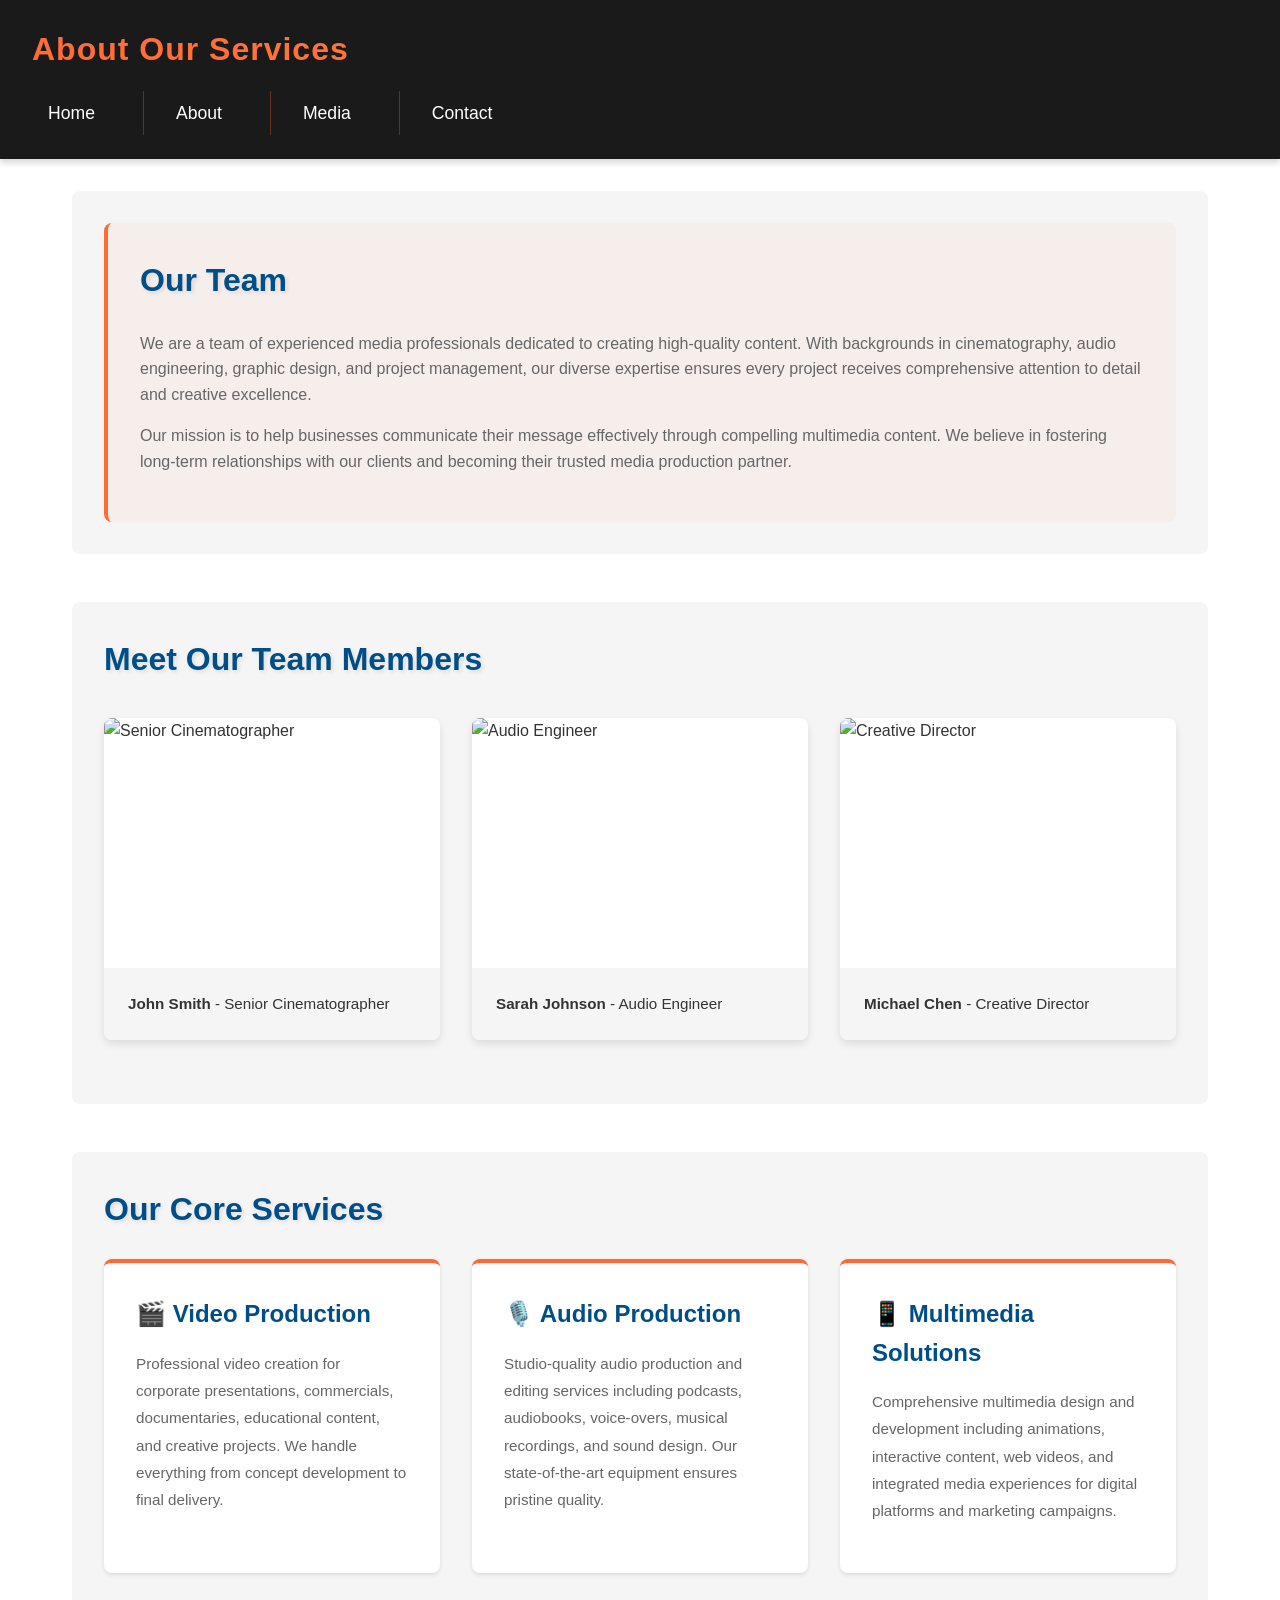
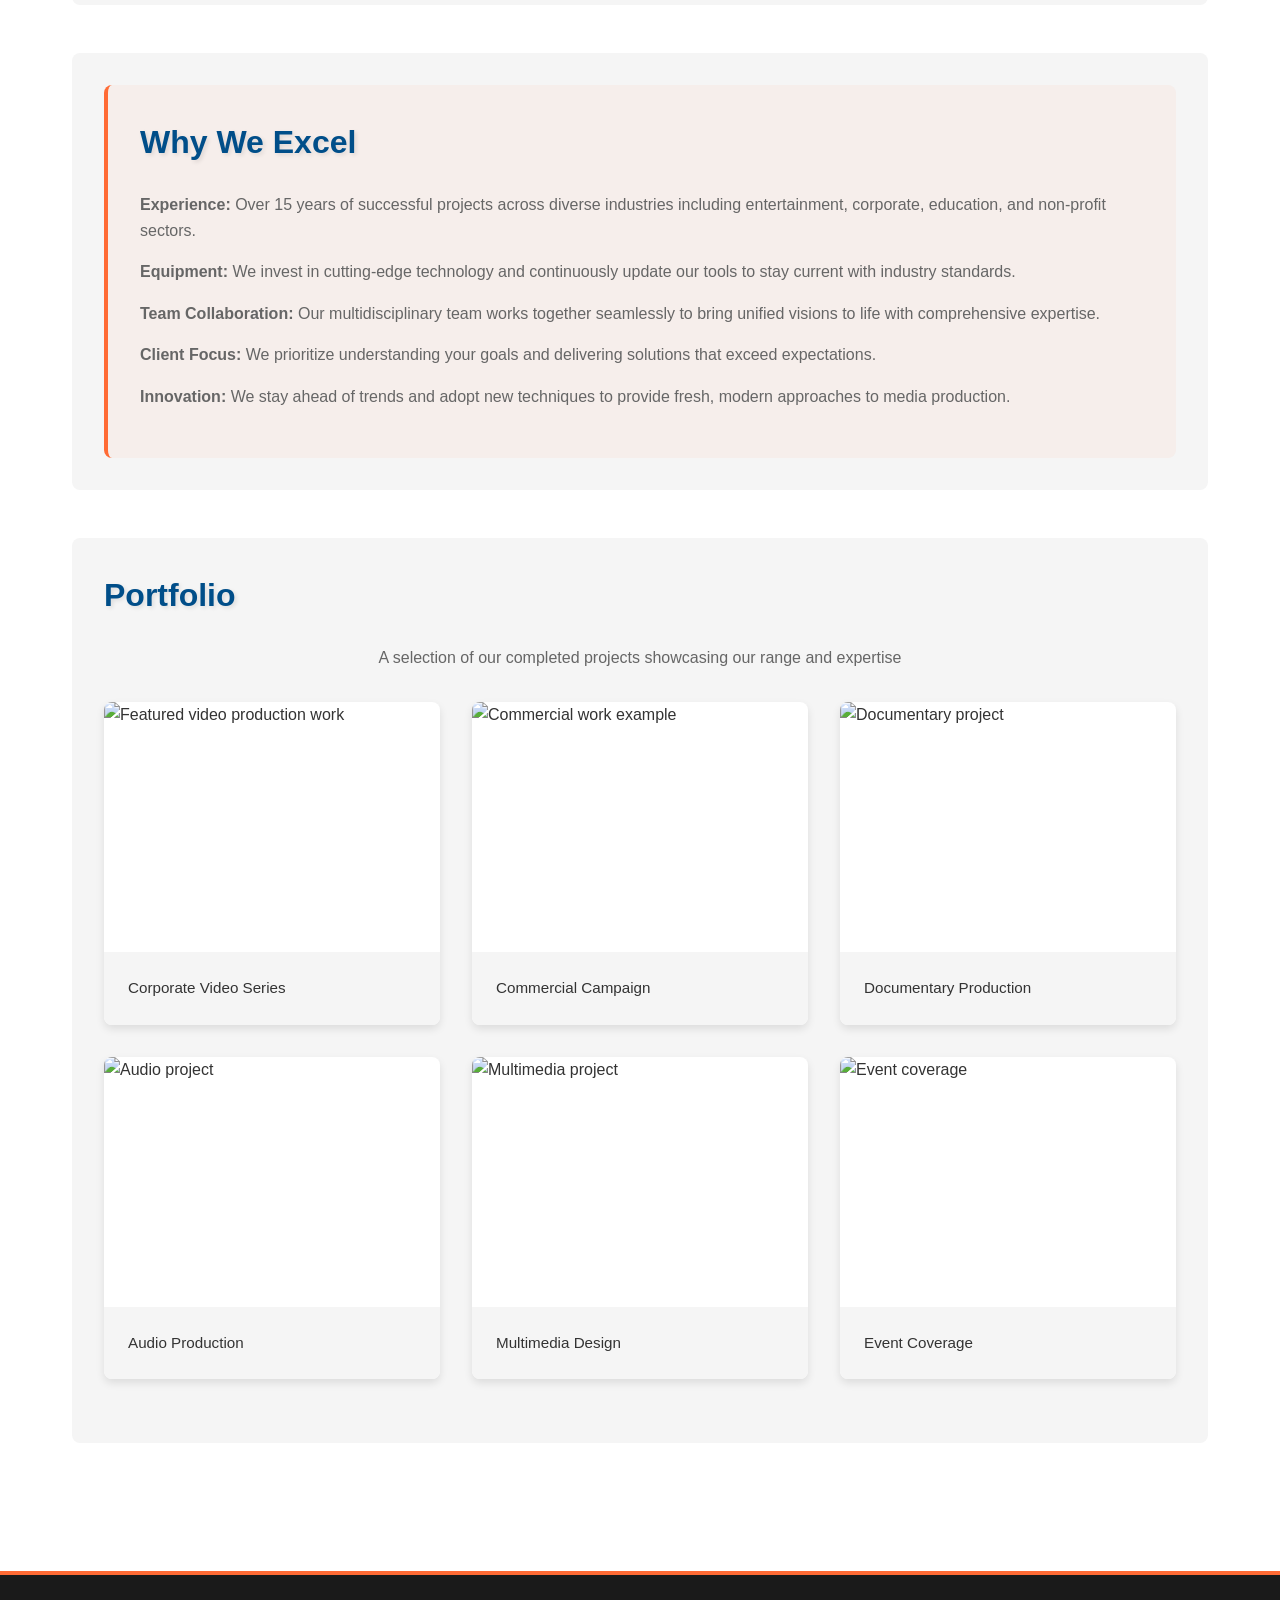
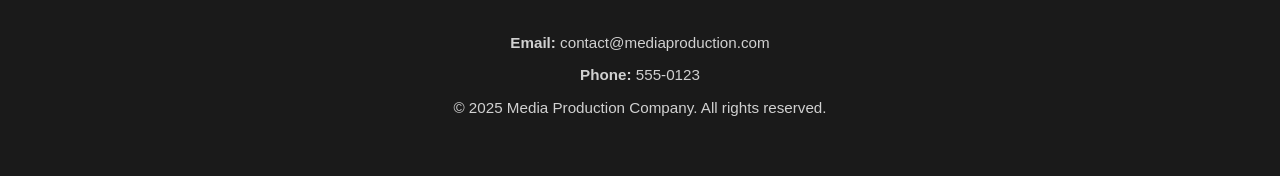
==== about.html @ b75ae733 "Complete website with full documentation and advanced HTML/CSS features" ====
<!DOCTYPE html>
<html lang="en">
<head>
    <!-- Metadata: Complete metadata for SEO and responsive design -->
    <meta charset="UTF-8">
    <meta name="viewport" content="width=device-width, initial-scale=1.0">
    <meta name="description" content="Learn about our team - professional media production company with 15+ years experience">
    <meta name="keywords" content="about us, team, media production, video production team">
    <meta name="author" content="Media Production Company">
    
    <!-- Page Title -->
    <title>About Us - Media Production Company</title>
    
    <!-- Stylesheet -->
    <link rel="stylesheet" href="css/styles.css">
</head>
<body>
    <!-- Header with Navigation - Semantic HTML -->
    <header>
        <h1>About Our Services</h1>
        <nav>
            <a href="index.html">Home</a>
            <a href="about.html">About</a>
            <a href="media.html">Media</a>
            <a href="contact.html">Contact</a>
        </nav>
    </header>

    <!-- Main Content Area -->
    <main>
        <!-- About Team Section -->
        <section>
            <article class="animate-slide-in">
                <h2>Our Team</h2>
                <p>We are a team of experienced media professionals dedicated to creating high-quality content. With backgrounds in cinematography, audio engineering, graphic design, and project management, our diverse expertise ensures every project receives comprehensive attention to detail and creative excellence.</p>
                <p>Our mission is to help businesses communicate their message effectively through compelling multimedia content. We believe in fostering long-term relationships with our clients and becoming their trusted media production partner.</p>
            </article>
        </section>

        <!-- Team Members with Grid Layout -->
        <section>
            <h2>Meet Our Team Members</h2>
            <div class="portfolio-grid" style="margin-top: 2rem;">
                <figure class="portfolio-item">
                    <img src="images/service1.jpg" alt="Senior Cinematographer">
                    <figcaption><strong>John Smith</strong> - Senior Cinematographer</figcaption>
                </figure>
                <figure class="portfolio-item">
                    <img src="images/service2.jpg" alt="Audio Engineer">
                    <figcaption><strong>Sarah Johnson</strong> - Audio Engineer</figcaption>
                </figure>
                <figure class="portfolio-item">
                    <img src="images/client1.jpg" alt="Creative Director">
                    <figcaption><strong>Michael Chen</strong> - Creative Director</figcaption>
                </figure>
            </div>
        </section>

        <!-- Services Breakdown Section with Flexbox -->
        <section>
            <h2>Our Core Services</h2>
            <div class="services-container">
                <div class="service-card transition-shadow">
                    <h3>🎬 Video Production</h3>
                    <p>Professional video creation for corporate presentations, commercials, documentaries, educational content, and creative projects. We handle everything from concept development to final delivery.</p>
                </div>
                <div class="service-card transition-shadow">
                    <h3>🎙️ Audio Production</h3>
                    <p>Studio-quality audio production and editing services including podcasts, audiobooks, voice-overs, musical recordings, and sound design. Our state-of-the-art equipment ensures pristine quality.</p>
                </div>
                <div class="service-card transition-shadow">
                    <h3>📱 Multimedia Solutions</h3>
                    <p>Comprehensive multimedia design and development including animations, interactive content, web videos, and integrated media experiences for digital platforms and marketing campaigns.</p>
                </div>
            </div>
        </section>

        <!-- Why We Excel Section -->
        <section>
            <article>
                <h2>Why We Excel</h2>
                <p><strong>Experience:</strong> Over 15 years of successful projects across diverse industries including entertainment, corporate, education, and non-profit sectors.</p>
                <p><strong>Equipment:</strong> We invest in cutting-edge technology and continuously update our tools to stay current with industry standards.</p>
                <p><strong>Team Collaboration:</strong> Our multidisciplinary team works together seamlessly to bring unified visions to life with comprehensive expertise.</p>
                <p><strong>Client Focus:</strong> We prioritize understanding your goals and delivering solutions that exceed expectations.</p>
                <p><strong>Innovation:</strong> We stay ahead of trends and adopt new techniques to provide fresh, modern approaches to media production.</p>
            </article>
        </section>

        <!-- Portfolio Showcase -->
        <section>
            <h2>Portfolio</h2>
            <p style="text-align: center; margin-bottom: 2rem;">A selection of our completed projects showcasing our range and expertise</p>
            <div class="portfolio-grid">
                <figure class="portfolio-item">
                    <img src="images/work1.jpg" alt="Featured video production work">
                    <figcaption>Corporate Video Series</figcaption>
                </figure>
                <figure class="portfolio-item">
                    <img src="images/work2.jpg" alt="Commercial work example">
                    <figcaption>Commercial Campaign</figcaption>
                </figure>
                <figure class="portfolio-item">
                    <img src="images/work3.jpg" alt="Documentary project">
                    <figcaption>Documentary Production</figcaption>
                </figure>
                <figure class="portfolio-item">
                    <img src="images/client2.jpg" alt="Audio project">
                    <figcaption>Audio Production</figcaption>
                </figure>
                <figure class="portfolio-item">
                    <img src="images/hero-image.jpg" alt="Multimedia project">
                    <figcaption>Multimedia Design</figcaption>
                </figure>
                <figure class="portfolio-item">
                    <img src="images/service1.jpg" alt="Event coverage">
                    <figcaption>Event Coverage</figcaption>
                </figure>
            </div>
        </section>
    </main>

    <!-- Footer -->
    <footer>
        <p><strong>Email:</strong> contact@mediaproduction.com</p>
        <p><strong>Phone:</strong> 555-0123</p>
        <p>&copy; 2025 Media Production Company. All rights reserved.</p>
    </footer>
</body>
</html>
---- css/styles.css ----
/* ===================================================
   ADVANCED MEDIA PRODUCTION WEBSITE - COMPREHENSIVE CSS
   Modern, Professional Styling with Advanced Features
   ================================================== */

/* ===== ROOT & FOUNDATION STYLES ===== */

:root {
  --primary-color: #1a1a1a;
  --secondary-color: #ff6b35;
  --accent-color: #004e89;
  --light-bg: #f5f5f5;
  --text-dark: #333;
  --text-light: #666;
  --white: #fff;
  --border-radius: 8px;
  --transition-duration: 0.3s;
}

* {
  margin: 0;
  padding: 0;
  box-sizing: border-box;
}

html {
  scroll-behavior: smooth;
}

body {
  font-family: 'Segoe UI', Tahoma, Geneva, Verdana, sans-serif;
  line-height: 1.6;
  color: var(--text-dark);
  background-color: var(--white);
  overflow-x: hidden;
}

/* ===== TYPOGRAPHY & TEXT EFFECTS ===== */

h1 {
  font-size: 2.5rem;
  font-weight: 700;
  margin-bottom: 1rem;
  /* Text effect: gradient text */
  background: linear-gradient(135deg, var(--secondary-color), var(--accent-color));
  -webkit-background-clip: text;
  -webkit-text-fill-color: transparent;
  background-clip: text;
  letter-spacing: 1px;
}

h2 {
  font-size: 2rem;
  font-weight: 600;
  margin-bottom: 1.5rem;
  color: var(--accent-color);
  /* Text effect: text shadow for depth */
  text-shadow: 2px 2px 4px rgba(0, 0, 0, 0.1);
}

h3 {
  font-size: 1.5rem;
  font-weight: 600;
  color: var(--primary-color);
  margin-bottom: 0.75rem;
}

p {
  color: var(--text-light);
  margin-bottom: 1rem;
  font-size: 1rem;
}

/* ===== HEADER & NAVIGATION - FLEXBOX LAYOUT ===== */

/* Flexbox Layout #1: Header Navigation */
header {
  background-color: var(--primary-color);
  color: var(--white);
  padding: 1.5rem 2rem;
  box-shadow: 0 4px 6px rgba(0, 0, 0, 0.15);
  position: sticky;
  top: 0;
  z-index: 100;
}

header h1 {
  background: linear-gradient(135deg, #ff6b35, #ff8c42);
  -webkit-background-clip: text;
  -webkit-text-fill-color: transparent;
  background-clip: text;
  margin-bottom: 1rem;
  font-size: 2rem;
}

nav {
  display: flex;
  justify-content: flex-start;
  align-items: center;
  gap: 2rem;
  flex-wrap: wrap;
}

nav a {
  color: var(--white);
  text-decoration: none;
  font-weight: 500;
  font-size: 1.1rem;
  transition: all var(--transition-duration) ease;
  position: relative;
  padding: 0.5rem 1rem;
  /* Pseudo-class: hover effect with transform */
  transform: translateY(0);
}

nav a:hover {
  color: var(--secondary-color);
  transform: translateY(-2px);
  text-shadow: 0 2px 8px rgba(255, 107, 53, 0.3);
}

/* Pseudo-class: active link indication */
nav a:active {
  color: var(--secondary-color);
}

/* Pseudo-class: focus for accessibility */
nav a:focus {
  outline: 2px solid var(--secondary-color);
  outline-offset: 4px;
  border-radius: 4px;
}

/* Combination selector: descendant + pseudo-class */
nav a + a {
  border-left: 1px solid rgba(255, 107, 53, 0.3);
  padding-left: 2rem;
}

/* ===== HERO SECTION - FLEXBOX & TRANSFORM ===== */

.hero {
  display: flex;
  flex-direction: column;
  justify-content: center;
  align-items: center;
  min-height: 500px;
  padding: 4rem 2rem;
  background: linear-gradient(135deg, var(--accent-color), var(--primary-color));
  color: var(--white);
  text-align: center;
  gap: 1.5rem;
  /* Transform effect: scale */
  animation: heroFadeIn 0.8s ease-out;
}

.hero h2 {
  font-size: 3rem;
  background: linear-gradient(135deg, #ff8c42, #ffd60a);
  -webkit-background-clip: text;
  -webkit-text-fill-color: transparent;
  background-clip: text;
  text-shadow: none;
}

.hero p {
  font-size: 1.3rem;
  max-width: 600px;
  color: rgba(255, 255, 255, 0.9);
}

/* ===== MAIN CONTENT AREA ===== */

main {
  max-width: 1200px;
  margin: 0 auto;
  padding: 2rem;
}

section {
  margin-bottom: 3rem;
  padding: 2rem;
  background-color: var(--light-bg);
  border-radius: var(--border-radius);
  transition: all var(--transition-duration) ease;
}

/* Pseudo-class: hover effect on sections */
section:hover {
  box-shadow: 0 8px 16px rgba(0, 0, 0, 0.1);
  transform: translateY(-4px);
}

article {
  background-color: var(--white);
  padding: 2rem;
  border-radius: var(--border-radius);
  border-left: 4px solid var(--secondary-color);
  margin-bottom: 2rem;
  transition: all var(--transition-duration) ease;
}

/* Pseudo-class: first-child styling */
article:first-child {
  background-color: rgba(255, 107, 53, 0.05);
}

/* Pseudo-class: last-child styling */
article:last-child {
  margin-bottom: 0;
}

/* Pseudo-class: nth-child for alternating patterns */
article:nth-child(even) {
  border-left-color: var(--accent-color);
  background-color: rgba(0, 78, 137, 0.03);
}

article:hover {
  box-shadow: 0 6px 12px rgba(0, 0, 0, 0.15);
  border-left-color: var(--secondary-color);
}

/* ===== SERVICES SECTION - FLEXBOX LAYOUT ===== */

/* Flexbox Layout #2: Services Cards */
.services-container {
  display: flex;
  flex-direction: row;
  justify-content: space-between;
  align-items: stretch;
  gap: 2rem;
  flex-wrap: wrap;
}

.service-card {
  flex: 1;
  min-width: 250px;
  background-color: var(--white);
  padding: 2rem;
  border-radius: var(--border-radius);
  box-shadow: 0 2px 8px rgba(0, 0, 0, 0.1);
  transition: all var(--transition-duration) ease;
  border-top: 4px solid var(--secondary-color);
}

.service-card:hover {
  transform: scale(1.05) translateY(-8px);
  box-shadow: 0 12px 24px rgba(0, 0, 0, 0.2);
  border-top-color: var(--accent-color);
}

.service-card h3 {
  color: var(--accent-color);
  margin-bottom: 1rem;
}

.service-card p {
  font-size: 0.95rem;
  line-height: 1.8;
}

/* ===== PORTFOLIO GRID LAYOUT ===== */

/* CSS Grid Layout: Portfolio Gallery */
.portfolio-grid {
  display: grid;
  grid-template-columns: repeat(auto-fit, minmax(280px, 1fr));
  grid-gap: 2rem;
  margin: 2rem 0;
}

.portfolio-item {
  background-color: var(--white);
  border-radius: var(--border-radius);
  overflow: hidden;
  box-shadow: 0 4px 8px rgba(0, 0, 0, 0.1);
  transition: all var(--transition-duration) ease;
}

/* Pseudo-class: not(:last-child) - apply margin to all but last */
.portfolio-item:not(:last-child) {
  margin-bottom: 0;
}

.portfolio-item:hover {
  transform: scale(1.03) rotate(1deg);
  box-shadow: 0 10px 20px rgba(0, 0, 0, 0.2);
}

.portfolio-item img {
  width: 100%;
  height: 250px;
  object-fit: cover;
  display: block;
  transition: all var(--transition-duration) ease;
}

.portfolio-item:hover img {
  transform: scale(1.1);
}

figure {
  margin: 0;
  overflow: hidden;
}

figcaption {
  padding: 1.5rem;
  background-color: var(--light-bg);
  font-size: 0.95rem;
  color: var(--text-dark);
  font-weight: 500;
}

/* ===== MEDIA ELEMENTS ===== */

/* Video styling with responsive container */
.video-container {
  position: relative;
  width: 100%;
  max-width: 800px;
  margin: 2rem auto;
  border-radius: var(--border-radius);
  overflow: hidden;
  box-shadow: 0 6px 12px rgba(0, 0, 0, 0.15);
}

video {
  width: 100%;
  height: auto;
  display: block;
  background-color: #000;
}

/* Audio styling */
.audio-container {
  background-color: var(--light-bg);
  padding: 2rem;
  border-radius: var(--border-radius);
  margin: 2rem 0;
  border: 2px solid var(--secondary-color);
}

audio {
  width: 100%;
  margin: 1rem 0;
  border-radius: var(--border-radius);
}

/* Iframe styling */
.iframe-container {
  position: relative;
  width: 100%;
  max-width: 800px;
  margin: 2rem auto;
  padding-bottom: 56.25%;
  height: 0;
  overflow: hidden;
  border-radius: var(--border-radius);
  box-shadow: 0 6px 12px rgba(0, 0, 0, 0.15);
}

.iframe-container iframe {
  position: absolute;
  top: 0;
  left: 0;
  width: 100%;
  height: 100%;
  border: none;
  border-radius: var(--border-radius);
}

/* ===== FORM STYLING ===== */

form {
  background-color: var(--light-bg);
  padding: 2.5rem;
  border-radius: var(--border-radius);
  max-width: 600px;
  margin: 2rem auto;
  box-shadow: 0 4px 8px rgba(0, 0, 0, 0.1);
}

fieldset {
  border: none;
  padding: 1.5rem 0;
  margin-bottom: 1.5rem;
  border-bottom: 1px solid rgba(0, 0, 0, 0.1);
}

fieldset:last-child {
  border-bottom: none;
}

legend {
  font-size: 1.1rem;
  font-weight: 600;
  color: var(--accent-color);
  margin-bottom: 1rem;
  padding: 0;
}

/* Label styling - proper form accessibility */
label {
  display: block;
  margin-bottom: 0.5rem;
  font-weight: 500;
  color: var(--text-dark);
  font-size: 0.95rem;
}

/* Input, textarea, select common styling */
input,
textarea,
select {
  width: 100%;
  padding: 0.75rem;
  margin-bottom: 1rem;
  border: 2px solid #ddd;
  border-radius: 4px;
  font-family: inherit;
  font-size: 1rem;
  transition: all var(--transition-duration) ease;
}

/* Pseudo-class: focus state for form inputs */
input:focus,
textarea:focus,
select:focus {
  outline: none;
  border-color: var(--secondary-color);
  box-shadow: 0 0 0 3px rgba(255, 107, 53, 0.1);
  transform: scale(1.01);
}

/* Pseudo-class: hover state */
input:hover,
textarea:hover,
select:hover {
  border-color: var(--accent-color);
}

/* Pseudo-class: active state */
input:active,
textarea:active,
select:active {
  border-color: var(--secondary-color);
}

/* Input validation - valid state */
input:valid {
  border-color: green;
}

/* Input validation - invalid state */
input:invalid {
  border-color: red;
}

/* Radio buttons and checkboxes styling */
input[type="radio"],
input[type="checkbox"] {
  width: auto;
  margin-right: 0.5rem;
  cursor: pointer;
  accent-color: var(--secondary-color);
}

/* Label with radio/checkbox */
label input[type="radio"],
label input[type="checkbox"] {
  margin-right: 0.5rem;
}

.checkbox-group,
.radio-group {
  display: flex;
  flex-direction: column;
  gap: 0.75rem;
  margin-bottom: 1rem;
}

.checkbox-group label,
.radio-group label {
  display: flex;
  align-items: center;
  margin-bottom: 0;
  cursor: pointer;
}

/* Button styling */
button,
input[type="submit"],
input[type="reset"] {
  background-color: var(--secondary-color);
  color: var(--white);
  padding: 0.75rem 2rem;
  border: none;
  border-radius: 4px;
  font-size: 1rem;
  font-weight: 600;
  cursor: pointer;
  transition: all var(--transition-duration) ease;
  width: auto;
  margin-right: 0.5rem;
}

/* Pseudo-class: hover state for buttons */
button:hover,
input[type="submit"]:hover,
input[type="reset"]:hover {
  background-color: var(--accent-color);
  transform: translateY(-2px);
  box-shadow: 0 4px 8px rgba(0, 0, 0, 0.2);
}

/* Pseudo-class: active state for buttons */
button:active,
input[type="submit"]:active,
input[type="reset"]:active {
  transform: translateY(0);
  box-shadow: inset 0 2px 4px rgba(0, 0, 0, 0.2);
}

/* Pseudo-class: focus for accessibility */
button:focus,
input[type="submit"]:focus,
input[type="reset"]:focus {
  outline: 2px solid var(--secondary-color);
  outline-offset: 2px;
}

/* ===== FOOTER ===== */

footer {
  background-color: var(--primary-color);
  color: var(--white);
  padding: 3rem 2rem;
  text-align: center;
  border-top: 4px solid var(--secondary-color);
  margin-top: 3rem;
}

footer p {
  color: rgba(255, 255, 255, 0.8);
  margin-bottom: 1rem;
  font-size: 0.95rem;
}

/* Footer links - Descendant combinator */
footer a {
  color: var(--secondary-color);
  text-decoration: none;
  transition: all var(--transition-duration) ease;
  font-weight: 500;
}

footer a:hover {
  color: var(--white);
  text-decoration: underline;
}

/* Child combinator: direct footer children */
footer > p {
  margin: 0.5rem 0;
}

/* ===== CSS TRANSFORMS ===== */

/* Transform 1: Translate on hover */
.hover-translate {
  transition: all var(--transition-duration) ease;
}

.hover-translate:hover {
  transform: translate(5px, -5px);
}

/* Transform 2: Rotate effect */
.hover-rotate {
  transition: all var(--transition-duration) ease;
}

.hover-rotate:hover {
  transform: rotate(5deg);
}

/* Transform 3: Scale with perspective */
.hover-scale {
  transition: all var(--transition-duration) ease;
  transform-origin: center;
}

.hover-scale:hover {
  transform: scale(1.15) perspective(1000px);
}

/* ===== CSS TRANSITIONS ===== */

/* Transition 1: Background color on interactive elements */
.transition-bg {
  background-color: var(--light-bg);
  transition: background-color 0.4s ease;
}

.transition-bg:hover {
  background-color: var(--secondary-color);
  color: var(--white);
}

/* Transition 2: Box shadow smooth change */
.transition-shadow {
  box-shadow: 0 2px 4px rgba(0, 0, 0, 0.1);
  transition: box-shadow 0.4s cubic-bezier(0.25, 0.46, 0.45, 0.94);
}

.transition-shadow:hover {
  box-shadow: 0 12px 24px rgba(0, 0, 0, 0.3);
}

/* ===== KEYFRAME ANIMATIONS ===== */

/* Animation 1: Fade in */
@keyframes heroFadeIn {
  from {
    opacity: 0;
    transform: translateY(30px);
  }
  to {
    opacity: 1;
    transform: translateY(0);
  }
}

/* Animation 2: Slide in from left */
@keyframes slideInLeft {
  from {
    opacity: 0;
    transform: translateX(-50px);
  }
  to {
    opacity: 1;
    transform: translateX(0);
  }
}

/* Animation 3: Pulse effect */
@keyframes pulse {
  0% {
    transform: scale(1);
    opacity: 1;
  }
  50% {
    transform: scale(1.05);
    opacity: 0.8;
  }
  100% {
    transform: scale(1);
    opacity: 1;
  }
}

/* Animation 4: Shimmer/Loading effect */
@keyframes shimmer {
  0% {
    background-position: -1000px 0;
  }
  100% {
    background-position: 1000px 0;
  }
}

.shimmer {
  background-image: linear-gradient(90deg, rgba(255, 255, 255, 0) 0, rgba(255, 255, 255, 0.3) 50%, rgba(255, 255, 255, 0) 100%);
  background-size: 1000px 100%;
  animation: shimmer 2s infinite;
}

/* Apply animations to elements */
.animate-fade-in {
  animation: heroFadeIn 0.8s ease-out;
}

.animate-slide-in {
  animation: slideInLeft 0.8s ease-out;
}

.animate-pulse {
  animation: pulse 2s ease-in-out infinite;
}

/* ===== RESPONSIVE DESIGN - MEDIA QUERIES ===== */

/* Tablet screens (768px and below) */
@media (max-width: 768px) {
  h1 {
    font-size: 2rem;
  }

  h2 {
    font-size: 1.5rem;
  }

  h3 {
    font-size: 1.2rem;
  }

  .hero {
    min-height: 350px;
    padding: 2rem 1rem;
  }

  .hero h2 {
    font-size: 2rem;
  }

  .hero p {
    font-size: 1rem;
  }

  /* Flexbox: Stack navigation on mobile */
  nav {
    flex-direction: column;
    gap: 0.5rem;
    align-items: flex-start;
  }

  nav a + a {
    border-left: none;
    padding-left: 0;
  }

  /* Flexbox: Stack services cards on tablet */
  .services-container {
    flex-direction: column;
  }

  /* Grid: Adjust portfolio grid */
  .portfolio-grid {
    grid-template-columns: repeat(auto-fit, minmax(200px, 1fr));
    grid-gap: 1.5rem;
  }

  main {
    padding: 1rem;
  }

  section {
    padding: 1.5rem;
  }

  article {
    padding: 1.5rem;
  }

  form {
    padding: 1.5rem;
  }

  footer {
    padding: 2rem 1rem;
  }
}

/* Mobile screens (480px and below) */
@media (max-width: 480px) {
  h1 {
    font-size: 1.5rem;
  }

  h2 {
    font-size: 1.2rem;
  }

  h3 {
    font-size: 1rem;
  }

  header {
    padding: 1rem;
  }

  header h1 {
    font-size: 1.3rem;
    margin-bottom: 0.75rem;
  }

  /* Flexbox: Adjust gap on mobile */
  nav {
    gap: 0.25rem;
  }

  .hero {
    min-height: 250px;
    padding: 1.5rem 1rem;
    gap: 1rem;
  }

  .hero h2 {
    font-size: 1.5rem;
  }

  .hero p {
    font-size: 0.9rem;
  }

  /* Grid: Single column on mobile */
  .portfolio-grid {
    grid-template-columns: 1fr;
  }

  .services-container {
    gap: 1rem;
  }

  .service-card {
    min-width: 100%;
  }

  /* Form adjustments for small screens */
  button,
  input[type="submit"],
  input[type="reset"] {
    width: 100%;
    margin-right: 0;
    margin-bottom: 0.5rem;
  }

  input,
  textarea,
  select {
    font-size: 16px; /* Prevents zoom on iOS */
  }

  main {
    padding: 0.75rem;
  }

  section {
    padding: 1rem;
  }

  article {
    padding: 1rem;
  }

  form {
    padding: 1rem;
  }

  figure {
    margin: 1rem 0;
  }

  figcaption {
    padding: 1rem;
  }
}

/* ===== UTILITY CLASSES ===== */

.container {
  max-width: 1200px;
  margin: 0 auto;
  padding: 2rem;
}

.text-center {
  text-align: center;
}

.text-right {
  text-align: right;
}

.mt-2 {
  margin-top: 2rem;
}

.mb-2 {
  margin-bottom: 2rem;
}

.p-2 {
  padding: 2rem;
}

/* ===== CODE QUALITY & ORGANIZATION ===== */

/* 
  CSS Organization Summary:
  
  1. Root & Foundation (CSS Variables, Global Styles)
  2. Typography & Text Effects
  3. Header & Navigation (Flexbox Layout #1)
  4. Hero Section
  5. Main Content Area
  6. Services Section (Flexbox Layout #2)
  7. Portfolio Grid (CSS Grid Layout)
  8. Media Elements
  9. Form Styling
  10. Footer
  11. Transforms & Transitions
  12. Keyframe Animations
  13. Responsive Design
  14. Utility Classes
  
  Total Selector Types Used: 7+
  - Element selectors (body, header, nav, etc.)
  - Class selectors (.hero, .service-card, etc.)
  - ID selectors (if needed, can be added)
  - Attribute selectors (input[type="..."])
  - Descendant combinators (header a, footer a)
  - Child combinators (footer > p)
  - Pseudo-classes (:hover, :focus, :active, :first-child, :last-child, :nth-child, :not, :valid, :invalid)
  
  Animations: 4 (@keyframes definitions)
  Transitions: Multiple (0.3s, 0.4s with various easing)
  Transforms: 3+ (translate, scale, rotate, perspective)
  Effects: Text shadows, gradients, gradients text
*/
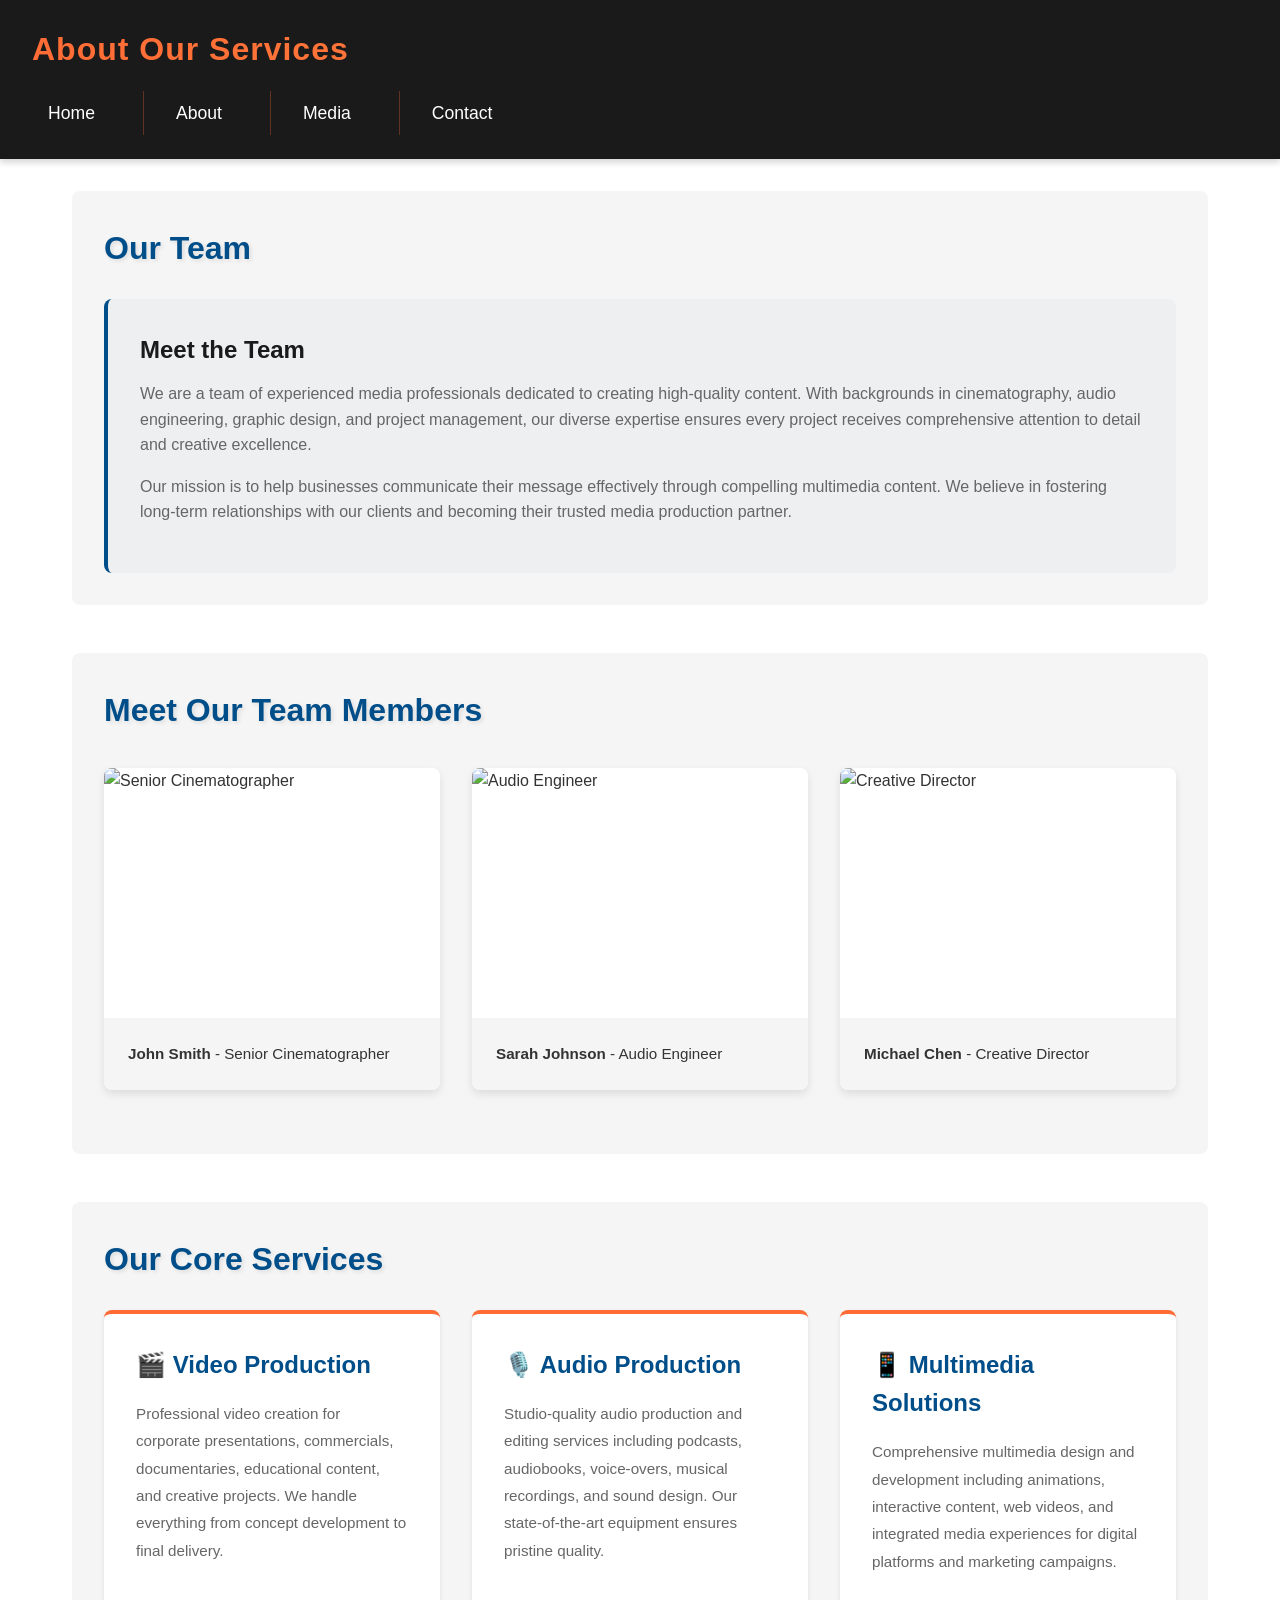
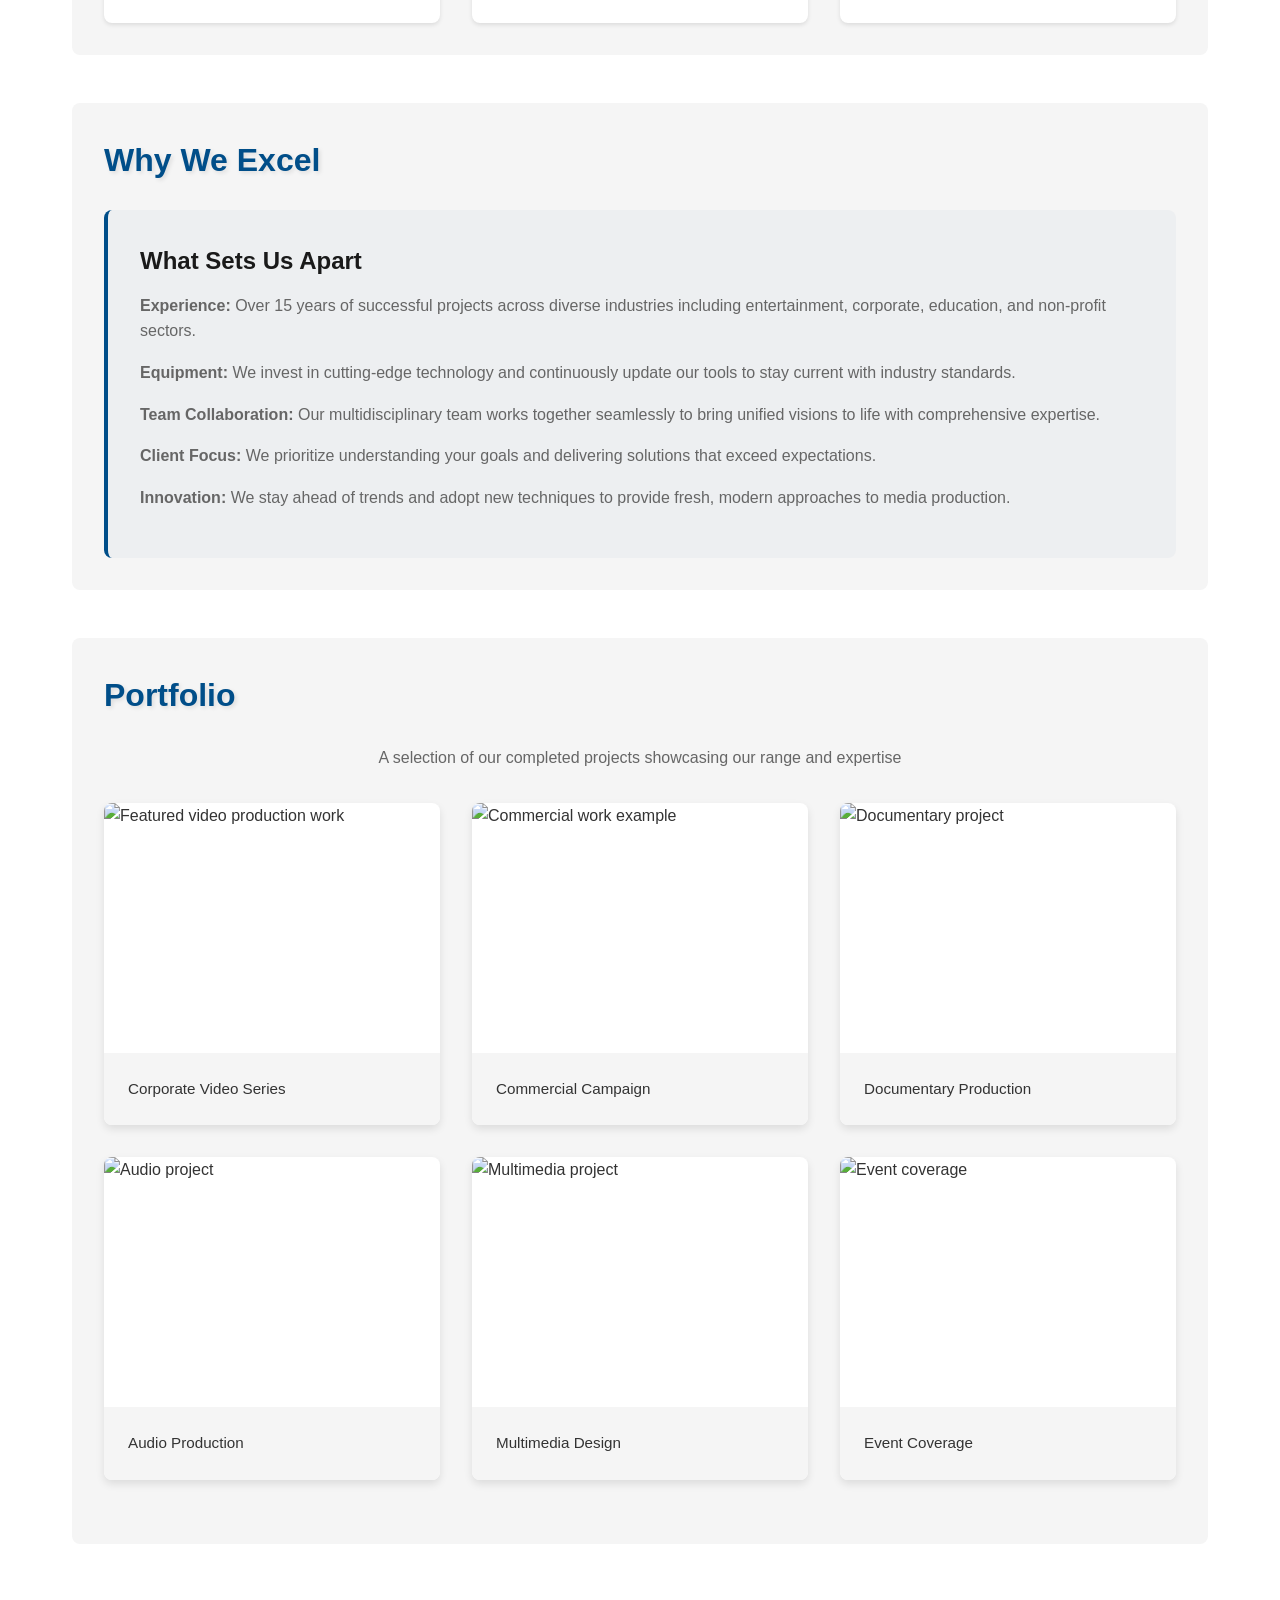
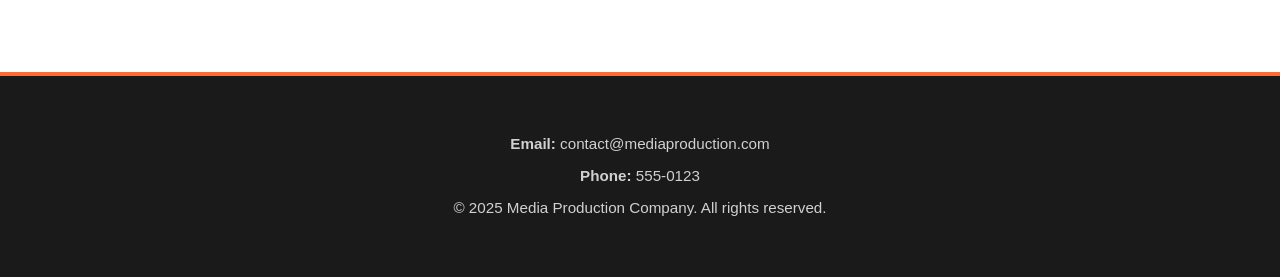
==== commit b0b2efe0: "Fixed semantic HTML, Added CSS Flexbox and Grid layouts, Implemented 5+ selector types, 9+ pseudo-cl" ====
--- a/about.html
+++ b/about.html
@@ -30,8 +30,9 @@
     <main>
         <!-- About Team Section -->
         <section>
+            <h2>Our Team</h2>
             <article class="animate-slide-in">
-                <h2>Our Team</h2>
+                <h3>Meet the Team</h3>
                 <p>We are a team of experienced media professionals dedicated to creating high-quality content. With backgrounds in cinematography, audio engineering, graphic design, and project management, our diverse expertise ensures every project receives comprehensive attention to detail and creative excellence.</p>
                 <p>Our mission is to help businesses communicate their message effectively through compelling multimedia content. We believe in fostering long-term relationships with our clients and becoming their trusted media production partner.</p>
             </article>
@@ -77,8 +78,9 @@
 
         <!-- Why We Excel Section -->
         <section>
+            <h2>Why We Excel</h2>
             <article>
-                <h2>Why We Excel</h2>
+                <h3>What Sets Us Apart</h3>
                 <p><strong>Experience:</strong> Over 15 years of successful projects across diverse industries including entertainment, corporate, education, and non-profit sectors.</p>
                 <p><strong>Equipment:</strong> We invest in cutting-edge technology and continuously update our tools to stay current with industry standards.</p>
                 <p><strong>Team Collaboration:</strong> Our multidisciplinary team works together seamlessly to bring unified visions to life with comprehensive expertise.</p>
--- a/css/styles.css
+++ b/css/styles.css
@@ -380,6 +380,10 @@
   max-width: 600px;
   margin: 2rem auto;
   box-shadow: 0 4px 8px rgba(0, 0, 0, 0.1);
+}
+
+#contact-form {
+  margin-top: 1rem;
 }
 
 fieldset {
